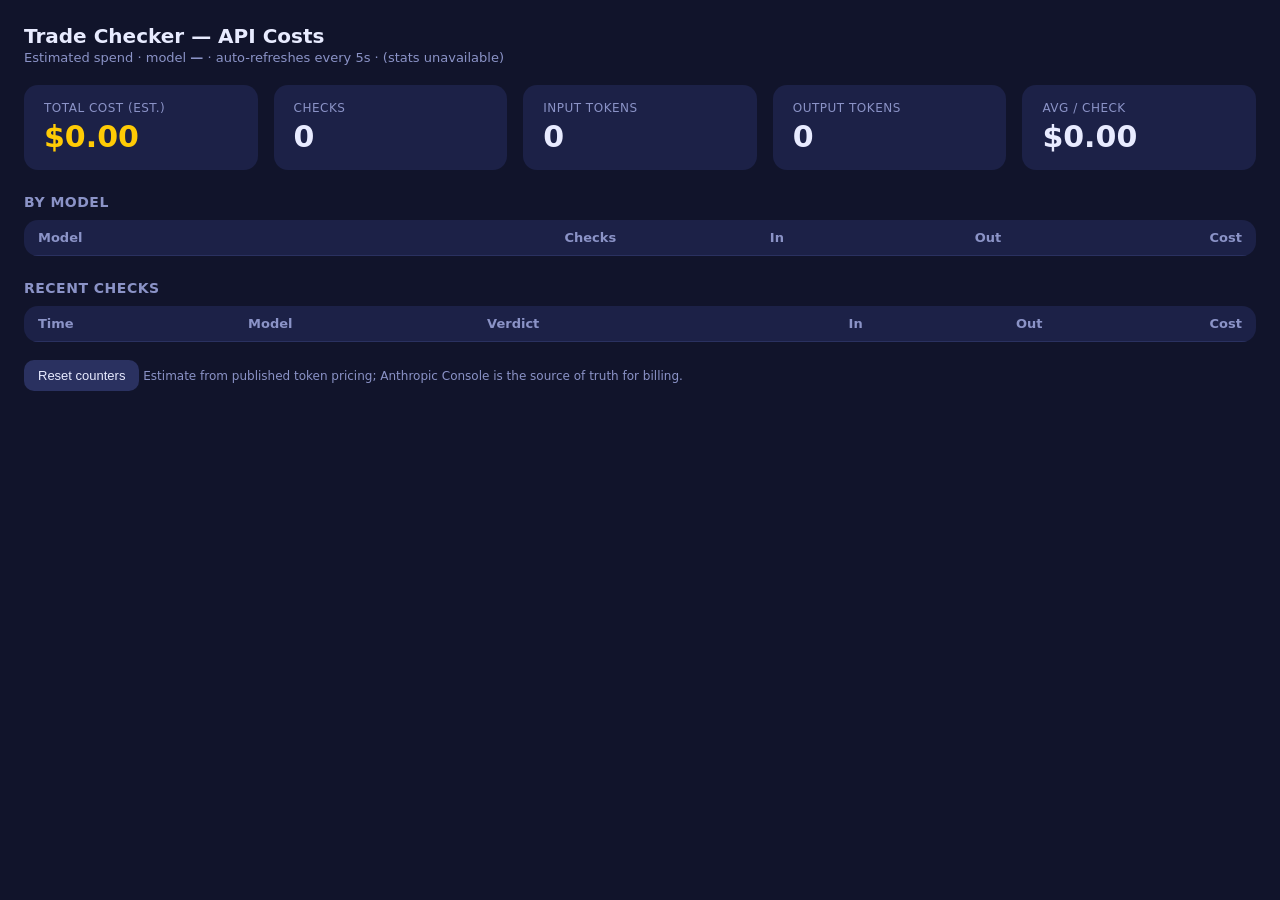
==== static/dashboard.html @ 003e764d "Trade Buddy: public-facing reskin of the fair-trade checker IP-free fork of the private Pokemon app." ====
<!DOCTYPE html>
<html lang="en">
<head>
<meta charset="UTF-8" />
<meta name="viewport" content="width=device-width, initial-scale=1.0" />
<title>Trade Checker · Costs</title>
<style>
  :root { --bg:#11142b; --card:#1c2147; --ink:#e8ebff; --dim:#8b93c7;
          --accent:#ffcb05; --green:#5ab552; --red:#ee5555; }
  * { box-sizing:border-box; }
  body { margin:0; background:var(--bg); color:var(--ink);
         font-family: system-ui, "Jost", sans-serif; padding:24px; }
  h1 { font-size:20px; margin:0 0 2px; }
  .sub { color:var(--dim); font-size:13px; margin-bottom:20px; }
  .row { display:flex; gap:16px; flex-wrap:wrap; margin-bottom:20px; }
  .stat { background:var(--card); border-radius:14px; padding:16px 20px; min-width:150px; flex:1; }
  .stat .label { color:var(--dim); font-size:12px; text-transform:uppercase; letter-spacing:.5px; }
  .stat .val { font-size:30px; font-weight:700; margin-top:4px; }
  .stat.cost .val { color:var(--accent); }
  h2 { font-size:14px; color:var(--dim); text-transform:uppercase; letter-spacing:.5px; margin:24px 0 10px; }
  table { width:100%; border-collapse:collapse; background:var(--card); border-radius:14px; overflow:hidden; }
  th, td { text-align:left; padding:10px 14px; font-size:13px; border-bottom:1px solid #2a3160; }
  th { color:var(--dim); font-weight:600; }
  tr:last-child td { border-bottom:none; }
  .num { text-align:right; font-variant-numeric: tabular-nums; }
  .v-fair { color:var(--green); } .v-uneven { color:var(--accent); } .v-stop { color:var(--red); }
  button { background:#2a3160; color:var(--ink); border:none; border-radius:10px;
           padding:8px 14px; font-size:13px; cursor:pointer; }
  button:hover { background:#39427e; }
  .foot { color:var(--dim); font-size:12px; margin-top:18px; }
</style>
</head>
<body>
  <h1>Trade Checker — API Costs</h1>
  <div class="sub">Estimated spend · model <b id="model">—</b> · auto-refreshes every 5s ·
    <span id="updated"></span></div>

  <div id="lock" style="display:none; background:var(--card); padding:14px 16px;
       border-radius:12px; margin-bottom:18px; display:none; align-items:center; gap:10px;">
    <span>Stats key:</span>
    <input id="keyInput" type="password" placeholder="enter key"
      style="background:#11142b; color:var(--ink); border:1px solid #2a3160;
             border-radius:8px; padding:8px 10px; font-size:13px;">
    <button id="keySave">Unlock</button>
    <span id="lockMsg" style="color:var(--red); font-size:13px;"></span>
  </div>

  <div class="row">
    <div class="stat cost"><div class="label">Total cost (est.)</div><div class="val" id="cost">$0.00</div></div>
    <div class="stat"><div class="label">Checks</div><div class="val" id="checks">0</div></div>
    <div class="stat"><div class="label">Input tokens</div><div class="val" id="in">0</div></div>
    <div class="stat"><div class="label">Output tokens</div><div class="val" id="out">0</div></div>
    <div class="stat"><div class="label">Avg / check</div><div class="val" id="avg">$0.00</div></div>
  </div>

  <h2>By model</h2>
  <table><thead><tr><th>Model</th><th class="num">Checks</th><th class="num">In</th>
    <th class="num">Out</th><th class="num">Cost</th></tr></thead>
    <tbody id="byModel"></tbody></table>

  <h2>Recent checks</h2>
  <table><thead><tr><th>Time</th><th>Model</th><th>Verdict</th><th class="num">In</th>
    <th class="num">Out</th><th class="num">Cost</th></tr></thead>
    <tbody id="recent"></tbody></table>

  <div class="foot">
    <button id="reset">Reset counters</button>
    Estimate from published token pricing; Anthropic Console is the source of truth for billing.
  </div>

<script>
  const $ = (id) => document.getElementById(id);
  const money = (n) => "$" + (n || 0).toFixed(4);
  const num = (n) => (n || 0).toLocaleString();

  // Key resolution: ?key=... wins (then it's saved and scrubbed from the URL),
  // otherwise fall back to the saved key. No need to keep it in the address bar.
  let key = new URLSearchParams(location.search).get("key");
  if (key) {
    localStorage.setItem("statsKey", key);
    history.replaceState({}, "", location.pathname);
  } else {
    key = localStorage.getItem("statsKey") || "";
  }
  const q = () => (key ? "?key=" + encodeURIComponent(key) : "");

  function showLock(msg) { $("lock").style.display = "flex"; $("lockMsg").textContent = msg || ""; }
  function hideLock() { $("lock").style.display = "none"; }
  $("keySave").addEventListener("click", () => {
    key = $("keyInput").value.trim();
    localStorage.setItem("statsKey", key);
    load();
  });
  $("keyInput").addEventListener("keydown", (e) => { if (e.key === "Enter") $("keySave").click(); });

  async function load() {
    let r;
    try { r = await fetch("/stats" + q()); }
    catch { $("updated").textContent = "(stats unavailable)"; return; }
    if (r.status === 403) { showLock("Wrong key — try again."); $("updated").textContent = "locked"; return; }
    if (!r.ok) { $("updated").textContent = "(stats unavailable)"; return; }
    hideLock();
    const d = await r.json();

    const t = d.totals;
    $("model").textContent = d.model;
    $("cost").textContent = money(t.cost);
    $("checks").textContent = num(t.checks);
    $("in").textContent = num(t.in_tokens);
    $("out").textContent = num(t.out_tokens);
    $("avg").textContent = money(t.checks ? t.cost / t.checks : 0);
    $("updated").textContent = "updated " + new Date().toLocaleTimeString();

    $("byModel").innerHTML = Object.entries(t.by_model || {}).map(([m, s]) =>
      `<tr><td>${m}</td><td class="num">${num(s.checks)}</td><td class="num">${num(s.in_tokens)}</td>
       <td class="num">${num(s.out_tokens)}</td><td class="num">${money(s.cost)}</td></tr>`).join("")
      || `<tr><td colspan="5" style="color:var(--dim)">No checks yet.</td></tr>`;

    $("recent").innerHTML = (d.recent || []).map((e) =>
      `<tr><td>${new Date(e.ts * 1000).toLocaleTimeString()}</td><td>${e.model}</td>
       <td class="v-${e.verdict}">${e.verdict || "—"}</td><td class="num">${num(e.in)}</td>
       <td class="num">${num(e.out)}</td><td class="num">${money(e.cost)}</td></tr>`).join("")
      || `<tr><td colspan="6" style="color:var(--dim)">No checks yet.</td></tr>`;
  }

  $("reset").addEventListener("click", async () => {
    if (!confirm("Reset all cost counters?")) return;
    await fetch("/stats/reset" + q(), { method: "POST" });
    load();
  });

  load();
  setInterval(load, 5000);
</script>
</body>
</html>
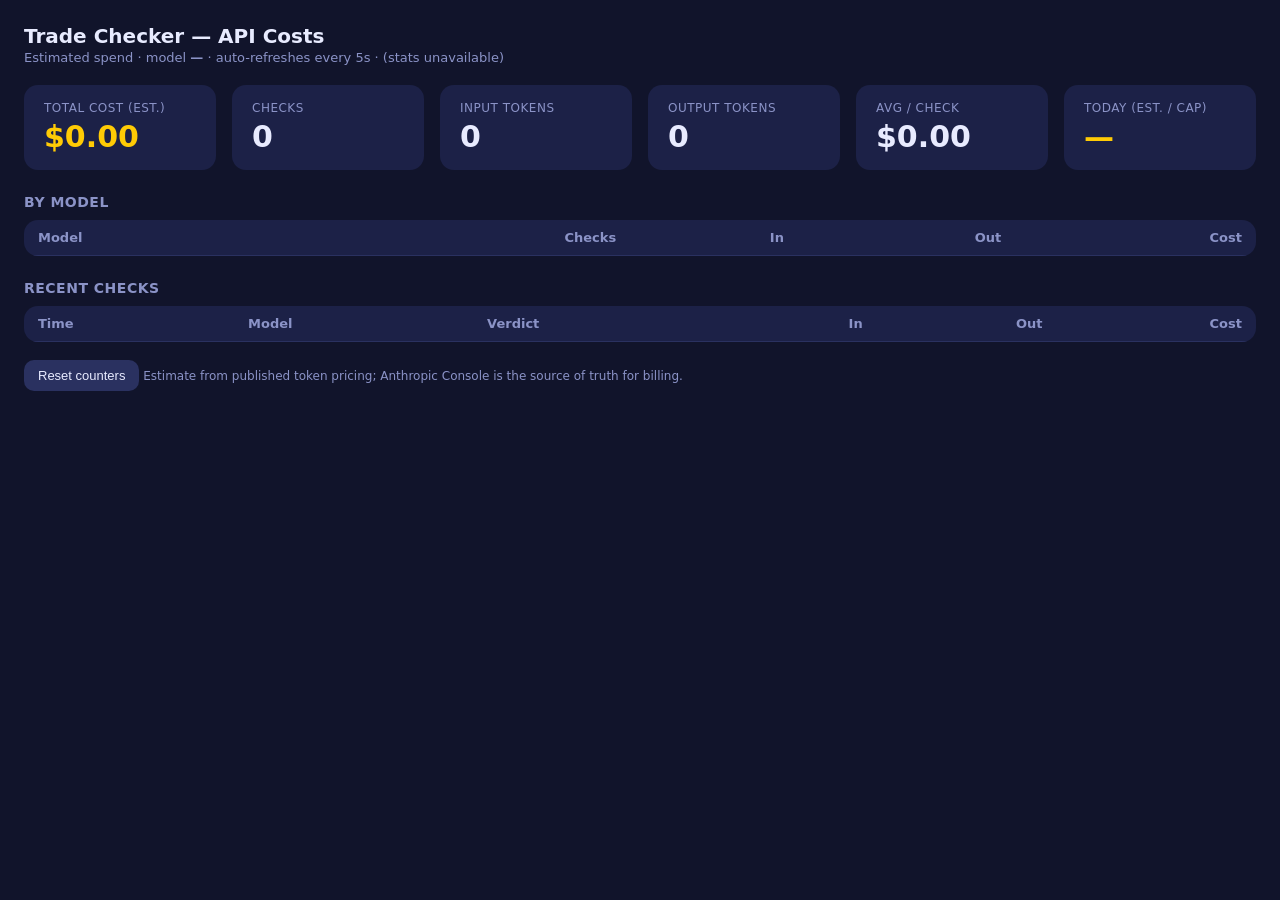
==== commit 741e684a: "Add spend guardrails: daily budget + per-user daily cap Refuse /check (before any model call) once t" ====
--- a/static/dashboard.html
+++ b/static/dashboard.html
@@ -51,6 +51,7 @@
     <div class="stat"><div class="label">Input tokens</div><div class="val" id="in">0</div></div>
     <div class="stat"><div class="label">Output tokens</div><div class="val" id="out">0</div></div>
     <div class="stat"><div class="label">Avg / check</div><div class="val" id="avg">$0.00</div></div>
+    <div class="stat cost"><div class="label">Today (est. / cap)</div><div class="val" id="today">—</div></div>
   </div>
 
   <h2>By model</h2>
@@ -107,6 +108,7 @@
     $("cost").textContent = money(t.cost);
     $("checks").textContent = num(t.checks);
     $("in").textContent = num(t.in_tokens);
+    if (d.today) $("today").textContent = "$" + (d.today.spend || 0).toFixed(2) + " / $" + (d.today.budget || 0).toFixed(2);
     $("out").textContent = num(t.out_tokens);
     $("avg").textContent = money(t.checks ? t.cost / t.checks : 0);
     $("updated").textContent = "updated " + new Date().toLocaleTimeString();
